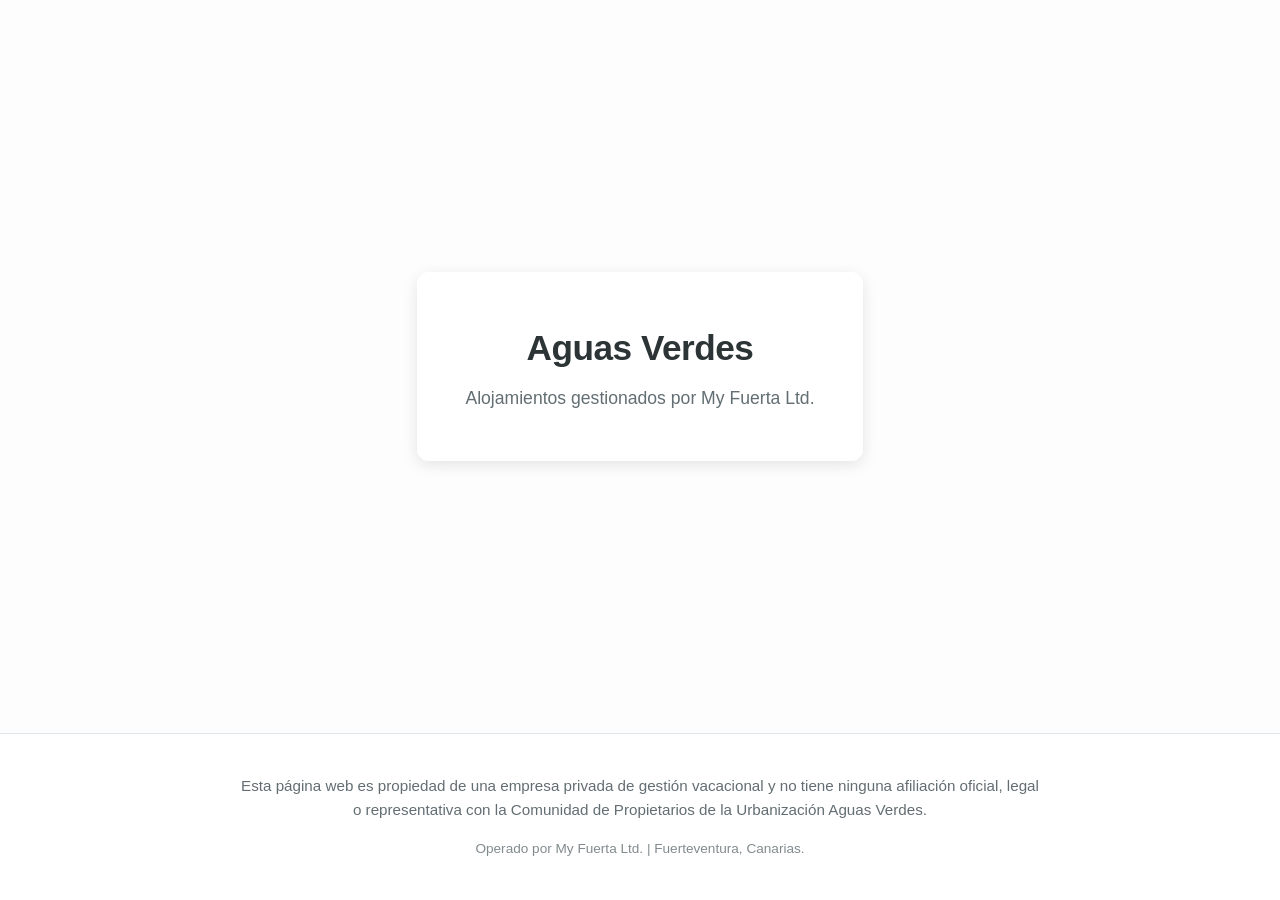
==== index.html @ 4057dfd4 "Add initial HTML structure for Aguas Verdes site" ====
<!DOCTYPE html>
<html lang="es">
<head>
    <meta charset="UTF-8">
    <meta name="viewport" content="width=device-width, initial-scale=1.0">
    <title>Bienvenido a Aguas Verdes - My Fuerta Ltd.</title>
    
    <meta property="og:title" content="Aguas Verdes, Fuerteventura - Alojamientos Privados">
    <meta property="og:description" content="Portal oficial de los alojamientos vacacionales gestionados por My Fuerta Ltd. en Fuerteventura.">
    <meta property="og:image" content="https://images.unsplash.com/photo-1596751303335-7bb67c4b4a68?q=80&w=1200">
    <meta property="og:url" content="https://aguasverdes.es">
    
    <style>
        /* Modern CSS Reset */
        *, *::before, *::after {
            box-sizing: border-box;
            margin: 0;
            padding: 0;
        }

        /* Essential typography and colors */
        :root {
            --primary-bg: #fdfdfd;
            --text-main: #2d3436;
            --text-secondary: #636e72;
            --font-family: -apple-system, BlinkMacSystemFont, "Segoe UI", Roboto, Helvetica, Arial, sans-serif;
            --border-color: #dfe6e9;
        }

        html, body {
            height: 100%;
            font-family: var(--font-family);
            color: var(--text-main);
            background-color: var(--primary-bg);
            line-height: 1.6;
            display: flex;
            flex-direction: column;
        }

        /* --- 1. Main Content Area (The beautiful photo) --- */
        main {
            flex: 1 0 auto; /* Ensures footer stays at the bottom */
            display: flex;
            justify-content: center;
            align-items: center;
            
            /* Responsive Background Image (Cloudflare optimized URL) */
            background-image: url('https://images.unsplash.com/photo-1596751303335-7bb67c4b4a68?q=80&w=2000&auto=format&fit=crop');
            background-size: cover;
            background-position: center bottom;
            background-repeat: no-repeat;
            
            /* Add a minimal filter for professionalism */
            filter: saturate(1.1);
        }
        
        /* Optional visual container, you can remove this later for text overlay */
        .content-placeholder {
            padding: 3rem;
            background: rgba(255, 255, 255, 0.9);
            border-radius: 12px;
            box-shadow: 0 4px 15px rgba(0,0,0,0.1);
            backdrop-filter: blur(5px);
            text-align: center;
        }
        
        h1 {
            font-weight: 700;
            font-size: 2.2rem;
            letter-spacing: -0.5px;
            margin-bottom: 0.5rem;
            color: var(--text-main);
        }
        
        p {
            color: var(--text-secondary);
            font-size: 1.1rem;
        }

        /* --- 2. The Legal Footer --- */
        footer {
            flex-shrink: 0; /* Ensures footer doesn't get squashed */
            background-color: #fff;
            padding: 2.5rem 1.5rem;
            border-top: 1px solid var(--border-color);
            text-align: center;
        }

        .disclaimer-container {
            max-width: 800px;
            margin: 0 auto;
        }

        p.disclaimer-text {
            font-size: 0.95rem; /* Large enough to be readable, small enough for respect */
            color: var(--text-secondary);
            margin-bottom: 1rem;
        }
        
        p.company-text {
            font-size: 0.85rem;
            color: var(--text-secondary);
            opacity: 0.8;
            font-weight: 500;
        }

        /* Responsiveness for mobile */
        @media (max-width: 600px) {
            h1 { font-size: 1.8rem; }
            .content-placeholder { padding: 1.5rem; width: 90%; }
            footer { padding: 1.5rem 1rem; }
            p.disclaimer-text { font-size: 0.9rem; }
        }
    </style>
</head>
<body>

    <main>
        <div class="content-placeholder">
            <h1>Aguas Verdes</h1>
            <p>Alojamientos gestionados por My Fuerta Ltd.</p>
        </div>
    </main>

    <footer>
        <div class="disclaimer-container">
            <p class="disclaimer-text">
                Esta página web es propiedad de una empresa privada de gestión vacacional y no tiene ninguna afiliación oficial, legal o representativa con la Comunidad de Propietarios de la Urbanización Aguas Verdes.
            </p>
            <p class="company-text">
                Operado por My Fuerta Ltd. | Fuerteventura, Canarias.
            </p>
        </div>
    </footer>

</body>
</html>
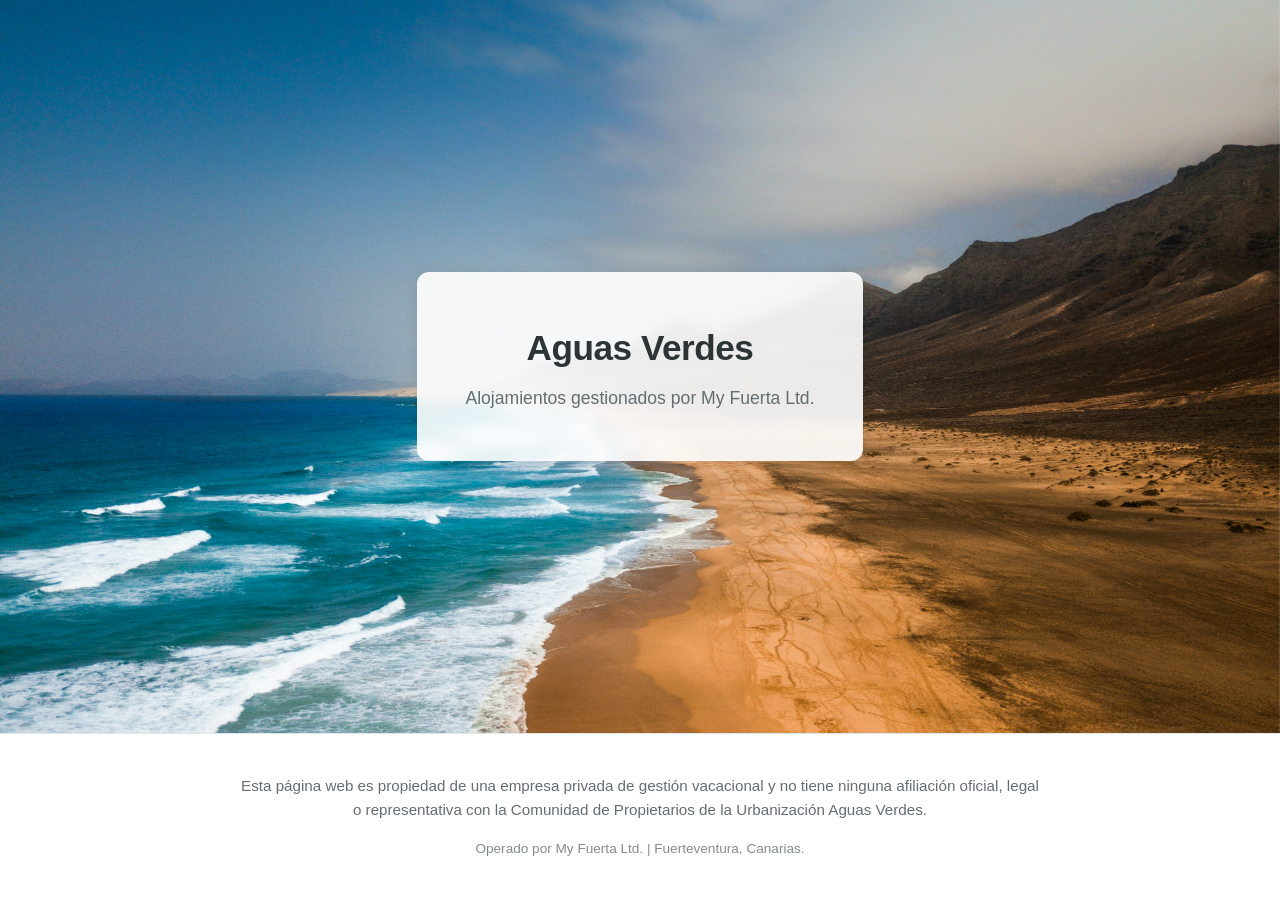
==== commit fd07d7b5: "fixing background" ====
--- a/index.html
+++ b/index.html
@@ -45,7 +45,7 @@
             align-items: center;
             
             /* Responsive Background Image (Cloudflare optimized URL) */
-            background-image: url('https://images.unsplash.com/photo-1596751303335-7bb67c4b4a68?q=80&w=2000&auto=format&fit=crop');
+            background-image: url('./hero-bg.jpg');
             background-size: cover;
             background-position: center bottom;
             background-repeat: no-repeat;
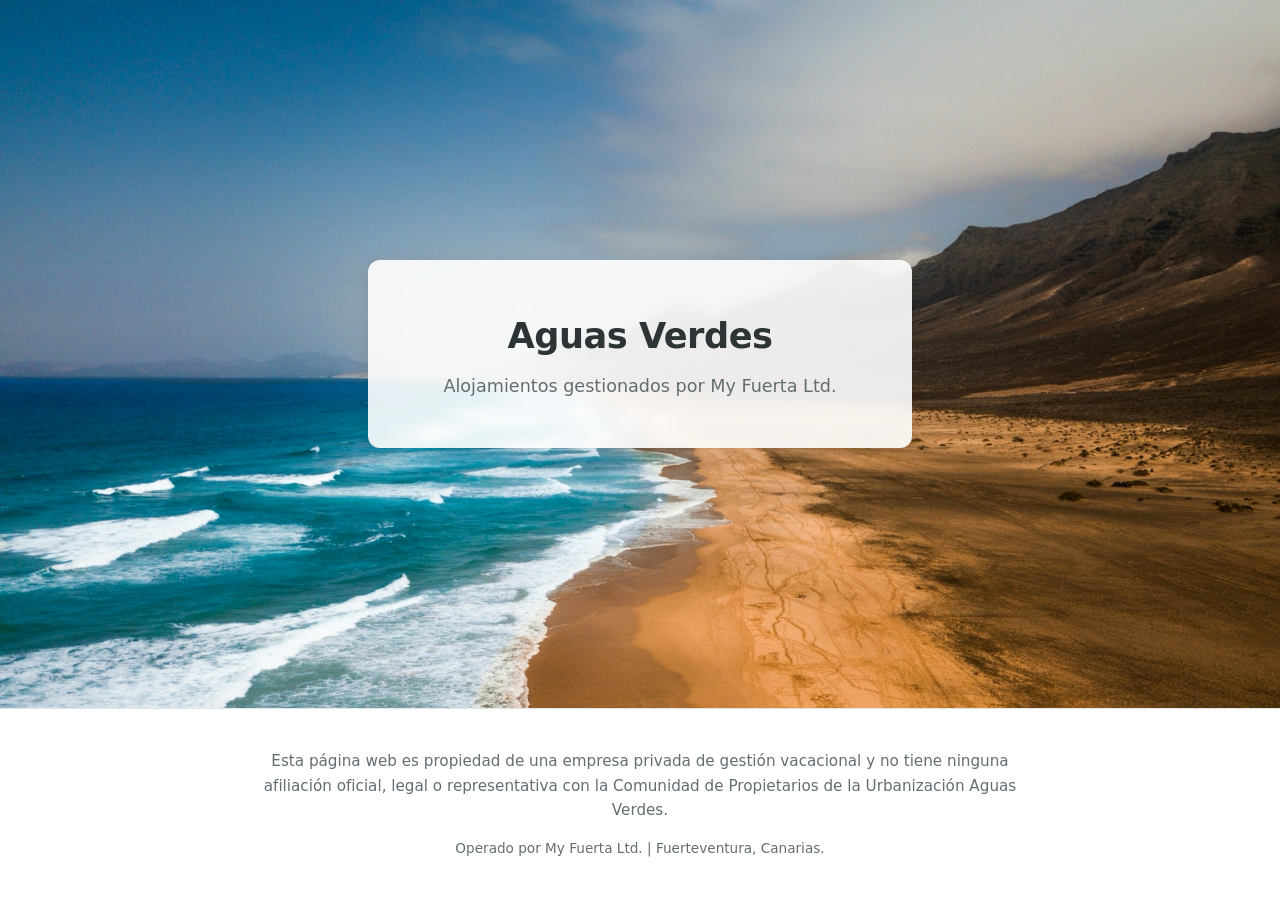
==== commit 8e7d606e: "optimise" ====
--- a/index.html
+++ b/index.html
@@ -4,12 +4,16 @@
     <meta charset="UTF-8">
     <meta name="viewport" content="width=device-width, initial-scale=1.0">
     <title>Bienvenido a Aguas Verdes - My Fuerta Ltd.</title>
-    
+    <meta name="description" content="Portal oficial de los alojamientos vacacionales gestionados por My Fuerta Ltd. en Aguas Verdes, Fuerteventura.">
+    <link rel="icon" type="image/svg+xml" href="data:image/svg+xml,%3Csvg xmlns='http://www.w3.org/2000/svg' viewBox='0 0 64 64'%3E%3Crect width='64' height='64' rx='14' fill='%231b5e7a'/%3E%3Cpath d='M8 40c8-6 16-6 24 0s16 6 24 0v14H8z' fill='%2374b9ff'/%3E%3Ccircle cx='46' cy='20' r='7' fill='%23ffeaa7'/%3E%3C/svg%3E">
+
+    <meta property="og:type" content="website">
+    <meta property="og:locale" content="es_ES">
     <meta property="og:title" content="Aguas Verdes, Fuerteventura - Alojamientos Privados">
     <meta property="og:description" content="Portal oficial de los alojamientos vacacionales gestionados por My Fuerta Ltd. en Fuerteventura.">
-    <meta property="og:image" content="https://images.unsplash.com/photo-1596751303335-7bb67c4b4a68?q=80&w=1200">
+    <meta property="og:image" content="https://aguasverdes.es/hero-bg.jpg">
     <meta property="og:url" content="https://aguasverdes.es">
-    
+
     <style>
         /* Modern CSS Reset */
         *, *::before, *::after {
@@ -23,12 +27,13 @@
             --primary-bg: #fdfdfd;
             --text-main: #2d3436;
             --text-secondary: #636e72;
-            --font-family: -apple-system, BlinkMacSystemFont, "Segoe UI", Roboto, Helvetica, Arial, sans-serif;
+            --font-family: system-ui, -apple-system, BlinkMacSystemFont, "Segoe UI", Roboto, Helvetica, Arial, sans-serif;
             --border-color: #dfe6e9;
         }
 
-        html, body {
-            height: 100%;
+        body {
+            min-height: 100vh;
+            min-height: 100dvh;
             font-family: var(--font-family);
             color: var(--text-main);
             background-color: var(--primary-bg);
@@ -43,27 +48,31 @@
             display: flex;
             justify-content: center;
             align-items: center;
-            
-            /* Responsive Background Image (Cloudflare optimized URL) */
+            padding: 1.5rem;
+
+            /* Responsive Background Image */
+            background-color: #1b5e7a;
             background-image: url('./hero-bg.jpg');
             background-size: cover;
             background-position: center bottom;
             background-repeat: no-repeat;
-            
+
             /* Add a minimal filter for professionalism */
             filter: saturate(1.1);
         }
-        
+
         /* Optional visual container, you can remove this later for text overlay */
         .content-placeholder {
+            width: min(100%, 34rem);
             padding: 3rem;
             background: rgba(255, 255, 255, 0.9);
             border-radius: 12px;
-            box-shadow: 0 4px 15px rgba(0,0,0,0.1);
+            box-shadow: 0 4px 15px rgba(0, 0, 0, 0.1);
+            -webkit-backdrop-filter: blur(5px);
             backdrop-filter: blur(5px);
             text-align: center;
         }
-        
+
         h1 {
             font-weight: 700;
             font-size: 2.2rem;
@@ -71,7 +80,7 @@
             margin-bottom: 0.5rem;
             color: var(--text-main);
         }
-        
+
         p {
             color: var(--text-secondary);
             font-size: 1.1rem;
@@ -96,20 +105,25 @@
             color: var(--text-secondary);
             margin-bottom: 1rem;
         }
-        
+
         p.company-text {
             font-size: 0.85rem;
             color: var(--text-secondary);
-            opacity: 0.8;
             font-weight: 500;
         }
 
         /* Responsiveness for mobile */
         @media (max-width: 600px) {
             h1 { font-size: 1.8rem; }
-            .content-placeholder { padding: 1.5rem; width: 90%; }
+            .content-placeholder { padding: 1.5rem; }
             footer { padding: 1.5rem 1rem; }
             p.disclaimer-text { font-size: 0.9rem; }
+        }
+
+        @media (max-height: 500px) {
+            main { padding: 1rem; }
+            .content-placeholder { padding: 1.5rem; }
+            footer { padding: 1.25rem 1rem; }
         }
     </style>
 </head>
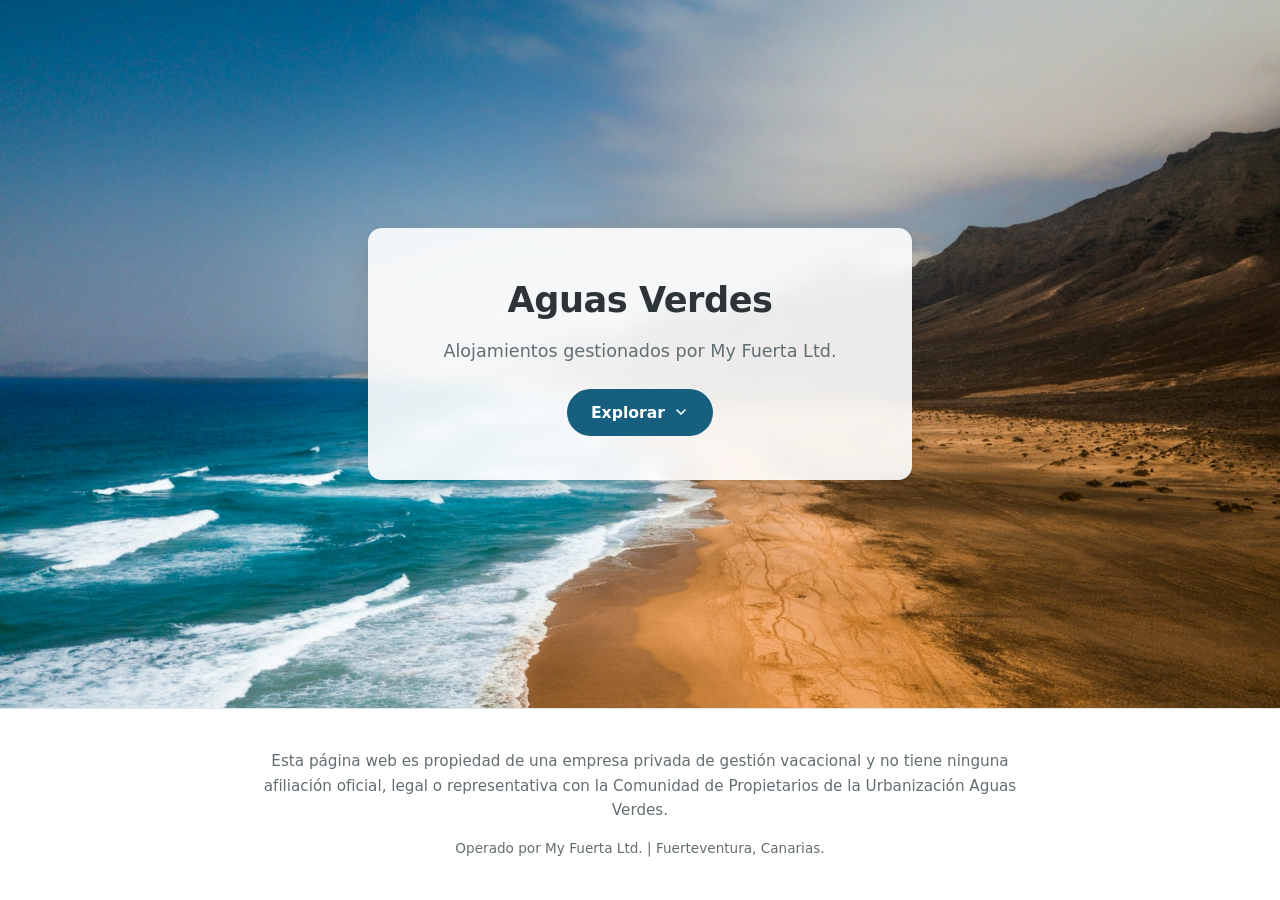
==== commit 6a78585b: "adding links" ====
--- a/index.html
+++ b/index.html
@@ -5,6 +5,7 @@
     <meta name="viewport" content="width=device-width, initial-scale=1.0">
     <title>Bienvenido a Aguas Verdes - My Fuerta Ltd.</title>
     <meta name="description" content="Portal oficial de los alojamientos vacacionales gestionados por My Fuerta Ltd. en Aguas Verdes, Fuerteventura.">
+    <link rel="canonical" href="https://aguasverdes.es/">
     <link rel="icon" type="image/svg+xml" href="data:image/svg+xml,%3Csvg xmlns='http://www.w3.org/2000/svg' viewBox='0 0 64 64'%3E%3Crect width='64' height='64' rx='14' fill='%231b5e7a'/%3E%3Cpath d='M8 40c8-6 16-6 24 0s16 6 24 0v14H8z' fill='%2374b9ff'/%3E%3Ccircle cx='46' cy='20' r='7' fill='%23ffeaa7'/%3E%3C/svg%3E">
 
     <meta property="og:type" content="website">
@@ -12,120 +13,9 @@
     <meta property="og:title" content="Aguas Verdes, Fuerteventura - Alojamientos Privados">
     <meta property="og:description" content="Portal oficial de los alojamientos vacacionales gestionados por My Fuerta Ltd. en Fuerteventura.">
     <meta property="og:image" content="https://aguasverdes.es/hero-bg.jpg">
-    <meta property="og:url" content="https://aguasverdes.es">
+    <meta property="og:url" content="https://aguasverdes.es/">
 
-    <style>
-        /* Modern CSS Reset */
-        *, *::before, *::after {
-            box-sizing: border-box;
-            margin: 0;
-            padding: 0;
-        }
-
-        /* Essential typography and colors */
-        :root {
-            --primary-bg: #fdfdfd;
-            --text-main: #2d3436;
-            --text-secondary: #636e72;
-            --font-family: system-ui, -apple-system, BlinkMacSystemFont, "Segoe UI", Roboto, Helvetica, Arial, sans-serif;
-            --border-color: #dfe6e9;
-        }
-
-        body {
-            min-height: 100vh;
-            min-height: 100dvh;
-            font-family: var(--font-family);
-            color: var(--text-main);
-            background-color: var(--primary-bg);
-            line-height: 1.6;
-            display: flex;
-            flex-direction: column;
-        }
-
-        /* --- 1. Main Content Area (The beautiful photo) --- */
-        main {
-            flex: 1 0 auto; /* Ensures footer stays at the bottom */
-            display: flex;
-            justify-content: center;
-            align-items: center;
-            padding: 1.5rem;
-
-            /* Responsive Background Image */
-            background-color: #1b5e7a;
-            background-image: url('./hero-bg.jpg');
-            background-size: cover;
-            background-position: center bottom;
-            background-repeat: no-repeat;
-
-            /* Add a minimal filter for professionalism */
-            filter: saturate(1.1);
-        }
-
-        /* Optional visual container, you can remove this later for text overlay */
-        .content-placeholder {
-            width: min(100%, 34rem);
-            padding: 3rem;
-            background: rgba(255, 255, 255, 0.9);
-            border-radius: 12px;
-            box-shadow: 0 4px 15px rgba(0, 0, 0, 0.1);
-            -webkit-backdrop-filter: blur(5px);
-            backdrop-filter: blur(5px);
-            text-align: center;
-        }
-
-        h1 {
-            font-weight: 700;
-            font-size: 2.2rem;
-            letter-spacing: -0.5px;
-            margin-bottom: 0.5rem;
-            color: var(--text-main);
-        }
-
-        p {
-            color: var(--text-secondary);
-            font-size: 1.1rem;
-        }
-
-        /* --- 2. The Legal Footer --- */
-        footer {
-            flex-shrink: 0; /* Ensures footer doesn't get squashed */
-            background-color: #fff;
-            padding: 2.5rem 1.5rem;
-            border-top: 1px solid var(--border-color);
-            text-align: center;
-        }
-
-        .disclaimer-container {
-            max-width: 800px;
-            margin: 0 auto;
-        }
-
-        p.disclaimer-text {
-            font-size: 0.95rem; /* Large enough to be readable, small enough for respect */
-            color: var(--text-secondary);
-            margin-bottom: 1rem;
-        }
-
-        p.company-text {
-            font-size: 0.85rem;
-            color: var(--text-secondary);
-            font-weight: 500;
-        }
-
-        /* Responsiveness for mobile */
-        @media (max-width: 600px) {
-            h1 { font-size: 1.8rem; }
-            .content-placeholder { padding: 1.5rem; }
-            footer { padding: 1.5rem 1rem; }
-            p.disclaimer-text { font-size: 0.9rem; }
-        }
-
-        @media (max-height: 500px) {
-            main { padding: 1rem; }
-            .content-placeholder { padding: 1.5rem; }
-            footer { padding: 1.25rem 1rem; }
-        }
-    </style>
+    <link rel="stylesheet" href="./styles.css">
 </head>
 <body>
 
@@ -133,6 +23,49 @@
         <div class="content-placeholder">
             <h1>Aguas Verdes</h1>
             <p>Alojamientos gestionados por My Fuerta Ltd.</p>
+
+            <details class="explore-details">
+                <summary class="explore-trigger">
+                    <span>Explorar</span>
+                    <svg class="explore-chevron" viewBox="0 0 20 20" fill="none" aria-hidden="true">
+                        <path d="M5 7.5L10 12.5L15 7.5" stroke="currentColor" stroke-width="2" stroke-linecap="round" stroke-linejoin="round"/>
+                    </svg>
+                </summary>
+
+                <nav class="explore-links" aria-label="Explorar Aguas Verdes">
+                    <a class="explore-link" href="./alojamientos/">
+                        <span>
+                            <span class="explore-link-title">Alojarse</span>
+                            <span class="explore-link-desc">Viviendas vacacionales en Aguas Verdes</span>
+                        </span>
+                        <span class="explore-link-arrow" aria-hidden="true">&rarr;</span>
+                    </a>
+
+                    <a class="explore-link" href="https://elpirataverde.net/" target="_blank" rel="noopener noreferrer">
+                        <span>
+                            <span class="explore-link-title">Comer</span>
+                            <span class="explore-link-desc">Restaurante El Pirata Verde</span>
+                        </span>
+                        <span class="explore-link-arrow" aria-hidden="true">&#8599;</span>
+                    </a>
+
+                    <a class="explore-link" href="https://piscinas.aguasverdes.es/" target="_blank" rel="noopener noreferrer">
+                        <span>
+                            <span class="explore-link-title">Piscinas</span>
+                            <span class="explore-link-desc">Piscinas naturales de Aguas Verdes</span>
+                        </span>
+                        <span class="explore-link-arrow" aria-hidden="true">&#8599;</span>
+                    </a>
+
+                    <a class="explore-link" href="https://urbanizacion.aguasverdes.es/" target="_blank" rel="noopener noreferrer">
+                        <span>
+                            <span class="explore-link-title">Urbanización</span>
+                            <span class="explore-link-desc">Información general de la urbanización</span>
+                        </span>
+                        <span class="explore-link-arrow" aria-hidden="true">&#8599;</span>
+                    </a>
+                </nav>
+            </details>
         </div>
     </main>
 
--- a/styles.css
+++ b/styles.css
@@ -0,0 +1,286 @@
+/* Modern CSS Reset */
+*, *::before, *::after {
+    box-sizing: border-box;
+    margin: 0;
+    padding: 0;
+}
+
+/* Essential typography and colors */
+:root {
+    interpolate-size: allow-keywords;
+    --primary-bg: #fdfdfd;
+    --text-main: #2d3436;
+    --text-secondary: #636e72;
+    --accent: #1b5e7a;
+    --accent-hover: #144960;
+    --font-family: system-ui, -apple-system, BlinkMacSystemFont, "Segoe UI", Roboto, Helvetica, Arial, sans-serif;
+    --border-color: #dfe6e9;
+}
+
+body {
+    min-height: 100vh;
+    min-height: 100dvh;
+    font-family: var(--font-family);
+    color: var(--text-main);
+    background-color: var(--primary-bg);
+    line-height: 1.6;
+    display: flex;
+    flex-direction: column;
+}
+
+/* --- 1. Main Content Area --- */
+main {
+    flex: 1 0 auto; /* Ensures footer stays at the bottom */
+    display: flex;
+    justify-content: center;
+    align-items: center;
+    padding: 1.5rem;
+
+    /* Responsive Background Image */
+    background-color: var(--accent);
+    background-image: url('./hero-bg.jpg');
+    background-size: cover;
+    background-position: center bottom;
+    background-repeat: no-repeat;
+
+    /* Add a minimal filter for professionalism */
+    filter: saturate(1.1);
+}
+
+.content-placeholder {
+    width: min(100%, 34rem);
+    padding: 2.75rem 2.5rem;
+    background: rgba(255, 255, 255, 0.9);
+    border-radius: 14px;
+    box-shadow: 0 8px 30px rgba(0, 0, 0, 0.14);
+    -webkit-backdrop-filter: blur(8px);
+    backdrop-filter: blur(8px);
+    text-align: center;
+}
+
+.content-placeholder--wide {
+    width: min(100%, 42rem);
+    text-align: left;
+}
+
+h1 {
+    font-weight: 700;
+    font-size: 2.2rem;
+    letter-spacing: -0.5px;
+    margin-bottom: 0.5rem;
+    color: var(--text-main);
+}
+
+p {
+    color: var(--text-secondary);
+    font-size: 1.1rem;
+}
+
+/* --- Native <details> "Explorar" Hub --- */
+.explore-details {
+    margin-top: 1.5rem;
+}
+
+.explore-trigger {
+    list-style: none;
+    display: inline-flex;
+    align-items: center;
+    justify-content: center;
+    gap: 0.5rem;
+    padding: 0.7rem 1.5rem;
+    border-radius: 999px;
+    background-color: var(--accent);
+    color: #fff;
+    font-weight: 600;
+    font-size: 0.98rem;
+    cursor: pointer;
+    user-select: none;
+    transition: background-color 0.2s ease, transform 0.15s ease;
+}
+
+.explore-trigger::-webkit-details-marker {
+    display: none;
+}
+
+.explore-trigger:hover {
+    background-color: var(--accent-hover);
+}
+
+.explore-trigger:active {
+    transform: scale(0.98);
+}
+
+.explore-trigger:focus-visible,
+.explore-link:focus-visible,
+.back-link:focus-visible {
+    outline: 2px solid var(--accent);
+    outline-offset: 3px;
+}
+
+.explore-chevron {
+    width: 1rem;
+    height: 1rem;
+    transition: transform 0.25s ease;
+}
+
+.explore-details[open] .explore-chevron {
+    transform: rotate(180deg);
+}
+
+.explore-details::details-content {
+    block-size: 0;
+    opacity: 0;
+    overflow: hidden;
+    transition: block-size 0.28s ease, opacity 0.22s ease, content-visibility 0.28s allow-discrete;
+}
+
+.explore-details[open]::details-content {
+    block-size: auto;
+    opacity: 1;
+}
+
+.explore-links {
+    margin-top: 1.25rem;
+    display: grid;
+    gap: 0.65rem;
+    text-align: left;
+}
+
+.explore-details[open] .explore-links {
+    animation: exploreFadeIn 0.22s ease;
+}
+
+@keyframes exploreFadeIn {
+    from {
+        opacity: 0;
+        transform: translateY(-4px);
+    }
+    to {
+        opacity: 1;
+        transform: translateY(0);
+    }
+}
+
+.explore-link {
+    display: flex;
+    align-items: center;
+    justify-content: space-between;
+    gap: 1rem;
+    padding: 0.85rem 1rem;
+    border-radius: 10px;
+    background: rgba(255, 255, 255, 0.85);
+    border: 1px solid var(--border-color);
+    text-decoration: none;
+    color: var(--text-main);
+    transition: border-color 0.2s ease, background-color 0.2s ease, transform 0.15s ease;
+}
+
+.explore-link:hover {
+    border-color: var(--accent);
+    background: #fff;
+    transform: translateY(-1px);
+}
+
+.explore-link-title {
+    display: block;
+    font-weight: 600;
+    font-size: 0.98rem;
+    color: var(--text-main);
+}
+
+.explore-link-desc {
+    display: block;
+    font-size: 0.85rem;
+    color: var(--text-secondary);
+    line-height: 1.35;
+}
+
+.explore-link-arrow {
+    flex-shrink: 0;
+    font-size: 1rem;
+    font-weight: 600;
+    color: var(--accent);
+}
+
+/* --- Subpage Elements (/alojamientos/) --- */
+.back-link {
+    display: inline-flex;
+    align-items: center;
+    gap: 0.35rem;
+    margin-bottom: 1rem;
+    font-size: 0.9rem;
+    font-weight: 600;
+    color: var(--accent);
+    text-decoration: none;
+}
+
+.back-link:hover {
+    color: var(--accent-hover);
+    text-decoration: underline;
+}
+
+.status-notice {
+    margin-top: 1.5rem;
+    padding: 1.25rem;
+    border-radius: 10px;
+    background: rgba(255, 255, 255, 0.85);
+    border: 1px dashed #b2bec3;
+}
+
+.status-notice h2 {
+    font-size: 1.05rem;
+    font-weight: 600;
+    color: var(--text-main);
+    margin-bottom: 0.35rem;
+}
+
+.status-notice p {
+    font-size: 0.95rem;
+}
+
+/* --- 2. The Legal Footer --- */
+footer {
+    flex-shrink: 0; /* Ensures footer doesn't get squashed */
+    background-color: #fff;
+    padding: 2.5rem 1.5rem;
+    border-top: 1px solid var(--border-color);
+    text-align: center;
+}
+
+.disclaimer-container {
+    max-width: 800px;
+    margin: 0 auto;
+}
+
+p.disclaimer-text {
+    font-size: 0.95rem; /* Large enough to be readable, small enough for respect */
+    color: var(--text-secondary);
+    margin-bottom: 1rem;
+}
+
+p.company-text {
+    font-size: 0.85rem;
+    color: var(--text-secondary);
+    font-weight: 500;
+}
+
+/* Responsiveness for mobile */
+@media (max-width: 600px) {
+    h1 { font-size: 1.8rem; }
+    .content-placeholder { padding: 1.5rem; }
+    footer { padding: 1.5rem 1rem; }
+    p.disclaimer-text { font-size: 0.9rem; }
+}
+
+@media (max-height: 500px) {
+    main { padding: 1rem; }
+    .content-placeholder { padding: 1.5rem; }
+    footer { padding: 1.25rem 1rem; }
+}
+
+@media (prefers-reduced-motion: reduce) {
+    *, *::before, *::after {
+        animation-duration: 0.01ms !important;
+        transition-duration: 0.01ms !important;
+    }
+}
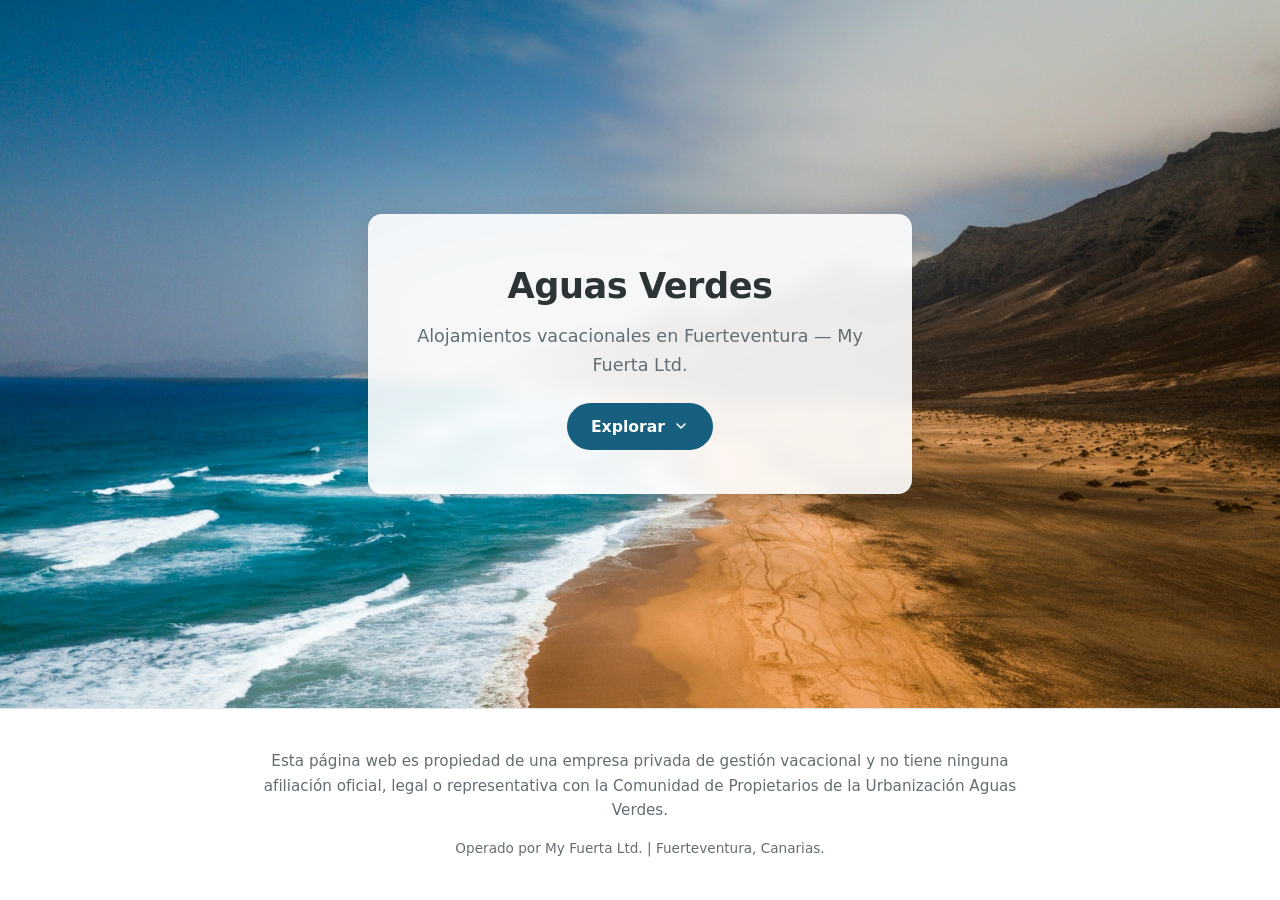
==== commit 80d3504d: "optimisation" ====
--- a/index.html
+++ b/index.html
@@ -3,26 +3,58 @@
 <head>
     <meta charset="UTF-8">
     <meta name="viewport" content="width=device-width, initial-scale=1.0">
-    <title>Bienvenido a Aguas Verdes - My Fuerta Ltd.</title>
-    <meta name="description" content="Portal oficial de los alojamientos vacacionales gestionados por My Fuerta Ltd. en Aguas Verdes, Fuerteventura.">
+    <!-- Google tag (gtag.js) -->
+    <script async src="https://www.googletagmanager.com/gtm.js?id=GTM-MJJ29KH5"></script>
+    <script>
+      window.dataLayer = window.dataLayer || [];
+      function gtag(){dataLayer.push(arguments);}
+      gtag('js', new Date());
+    </script>
+    <title>Aguas Verdes, Fuerteventura — Alojamientos Vacacionales | My Fuerta Ltd.</title>
+    <meta name="description" content="Alojamientos vacacionales en Aguas Verdes, Fuerteventura, gestionados por My Fuerta Ltd. Explora dónde alojarte, comer en El Pirata Verde y visitar las piscinas naturales.">
     <link rel="canonical" href="https://aguasverdes.es/">
     <link rel="icon" type="image/svg+xml" href="data:image/svg+xml,%3Csvg xmlns='http://www.w3.org/2000/svg' viewBox='0 0 64 64'%3E%3Crect width='64' height='64' rx='14' fill='%231b5e7a'/%3E%3Cpath d='M8 40c8-6 16-6 24 0s16 6 24 0v14H8z' fill='%2374b9ff'/%3E%3Ccircle cx='46' cy='20' r='7' fill='%23ffeaa7'/%3E%3C/svg%3E">
 
+    <link rel="preload" as="image" href="./hero-bg.jpg" fetchpriority="high">
+    <link rel="stylesheet" href="./styles.css">
+
     <meta property="og:type" content="website">
     <meta property="og:locale" content="es_ES">
-    <meta property="og:title" content="Aguas Verdes, Fuerteventura - Alojamientos Privados">
-    <meta property="og:description" content="Portal oficial de los alojamientos vacacionales gestionados por My Fuerta Ltd. en Fuerteventura.">
+    <meta property="og:site_name" content="Aguas Verdes — My Fuerta Ltd.">
+    <meta property="og:title" content="Aguas Verdes, Fuerteventura — Alojamientos Vacacionales">
+    <meta property="og:description" content="Portal oficial de los alojamientos vacacionales gestionados por My Fuerta Ltd. en Aguas Verdes, Fuerteventura.">
     <meta property="og:image" content="https://aguasverdes.es/hero-bg.jpg">
+    <meta property="og:image:width" content="1920">
+    <meta property="og:image:height" content="1078">
+    <meta property="og:image:alt" content="Costa oeste de Fuerteventura cerca de Aguas Verdes">
     <meta property="og:url" content="https://aguasverdes.es/">
+    <meta name="twitter:card" content="summary_large_image">
 
-    <link rel="stylesheet" href="./styles.css">
+    <script type="application/ld+json">
+    {
+      "@context": "https://schema.org",
+      "@graph": [
+        {
+          "@type": "WebSite",
+          "name": "Aguas Verdes — My Fuerta Ltd.",
+          "url": "https://aguasverdes.es/",
+          "inLanguage": "es"
+        },
+        {
+          "@type": "Organization",
+          "name": "My Fuerta Ltd.",
+          "url": "https://aguasverdes.es/"
+        }
+      ]
+    }
+    </script>
 </head>
 <body>
 
     <main>
         <div class="content-placeholder">
             <h1>Aguas Verdes</h1>
-            <p>Alojamientos gestionados por My Fuerta Ltd.</p>
+            <p>Alojamientos vacacionales en Fuerteventura &mdash; My Fuerta Ltd.</p>
 
             <details class="explore-details">
                 <summary class="explore-trigger">
--- a/styles.css
+++ b/styles.css
@@ -59,7 +59,7 @@
 }
 
 .content-placeholder--wide {
-    width: min(100%, 42rem);
+    width: min(100%, 56rem);
     text-align: left;
 }
 
@@ -219,23 +219,146 @@
     text-decoration: underline;
 }
 
-.status-notice {
+/* --- Property Listing Grid (/alojamientos/) --- */
+.listings-grid {
+    display: grid;
+    grid-template-columns: repeat(auto-fit, minmax(260px, 1fr));
+    gap: 1.25rem;
     margin-top: 1.5rem;
-    padding: 1.25rem;
-    border-radius: 10px;
-    background: rgba(255, 255, 255, 0.85);
-    border: 1px dashed #b2bec3;
-}
-
-.status-notice h2 {
-    font-size: 1.05rem;
-    font-weight: 600;
-    color: var(--text-main);
+}
+
+.listing-card {
+    display: flex;
+    flex-direction: column;
+    background: #fff;
+    border: 1px solid var(--border-color);
+    border-radius: 12px;
+    overflow: hidden;
+    box-shadow: 0 2px 10px rgba(0, 0, 0, 0.05);
+    transition: transform 0.18s ease, box-shadow 0.18s ease;
+}
+
+.listing-card:hover {
+    transform: translateY(-2px);
+    box-shadow: 0 8px 20px rgba(0, 0, 0, 0.09);
+}
+
+.listing-media {
+    aspect-ratio: 4 / 3;
+    overflow: hidden;
+    background: var(--border-color);
+}
+
+.listing-media img {
+    width: 100%;
+    height: 100%;
+    object-fit: cover;
+    display: block;
+}
+
+.listing-body {
+    flex: 1;
+    display: flex;
+    flex-direction: column;
+    padding: 1.15rem;
+}
+
+.listing-header {
+    display: flex;
+    align-items: baseline;
+    justify-content: space-between;
+    gap: 0.5rem;
     margin-bottom: 0.35rem;
 }
 
-.status-notice p {
-    font-size: 0.95rem;
+.listing-header h2 {
+    font-size: 1.2rem;
+    font-weight: 700;
+    color: var(--text-main);
+}
+
+.listing-rating {
+    font-size: 0.88rem;
+    font-weight: 600;
+    color: var(--text-main);
+    white-space: nowrap;
+}
+
+.listing-specs {
+    font-size: 0.85rem;
+    font-weight: 500;
+    color: var(--accent);
+    margin-bottom: 0.65rem;
+}
+
+.listing-desc {
+    font-size: 0.92rem;
+    color: var(--text-secondary);
+    line-height: 1.5;
+    margin-bottom: 1.1rem;
+    flex: 1;
+}
+
+.listing-cta {
+    display: inline-flex;
+    align-items: center;
+    justify-content: center;
+    gap: 0.4rem;
+    padding: 0.65rem 1rem;
+    border-radius: 8px;
+    background-color: var(--accent);
+    color: #fff;
+    font-size: 0.92rem;
+    font-weight: 600;
+    text-decoration: none;
+    transition: background-color 0.2s ease;
+}
+
+.listing-cta:hover {
+    background-color: var(--accent-hover);
+}
+
+.listing-cta:focus-visible {
+    outline: 2px solid var(--accent);
+    outline-offset: 2px;
+}
+
+.local-info {
+    display: grid;
+    grid-template-columns: repeat(auto-fit, minmax(210px, 1fr));
+    gap: 1.15rem;
+    margin-top: 1.75rem;
+    padding-top: 1.5rem;
+    border-top: 1px solid var(--border-color);
+}
+
+.local-info-item h2 {
+    font-size: 0.98rem;
+    font-weight: 700;
+    color: var(--text-main);
+    margin-bottom: 0.3rem;
+}
+
+.local-info-item p {
+    font-size: 0.88rem;
+    line-height: 1.5;
+    color: var(--text-secondary);
+}
+
+.local-info-item a {
+    color: var(--accent);
+    font-weight: 500;
+    text-decoration: underline;
+    text-underline-offset: 2px;
+}
+
+.local-info-item a:hover {
+    color: var(--accent-hover);
+}
+
+.local-info-item a:focus-visible {
+    outline: 2px solid var(--accent);
+    outline-offset: 2px;
 }
 
 /* --- 2. The Legal Footer --- */
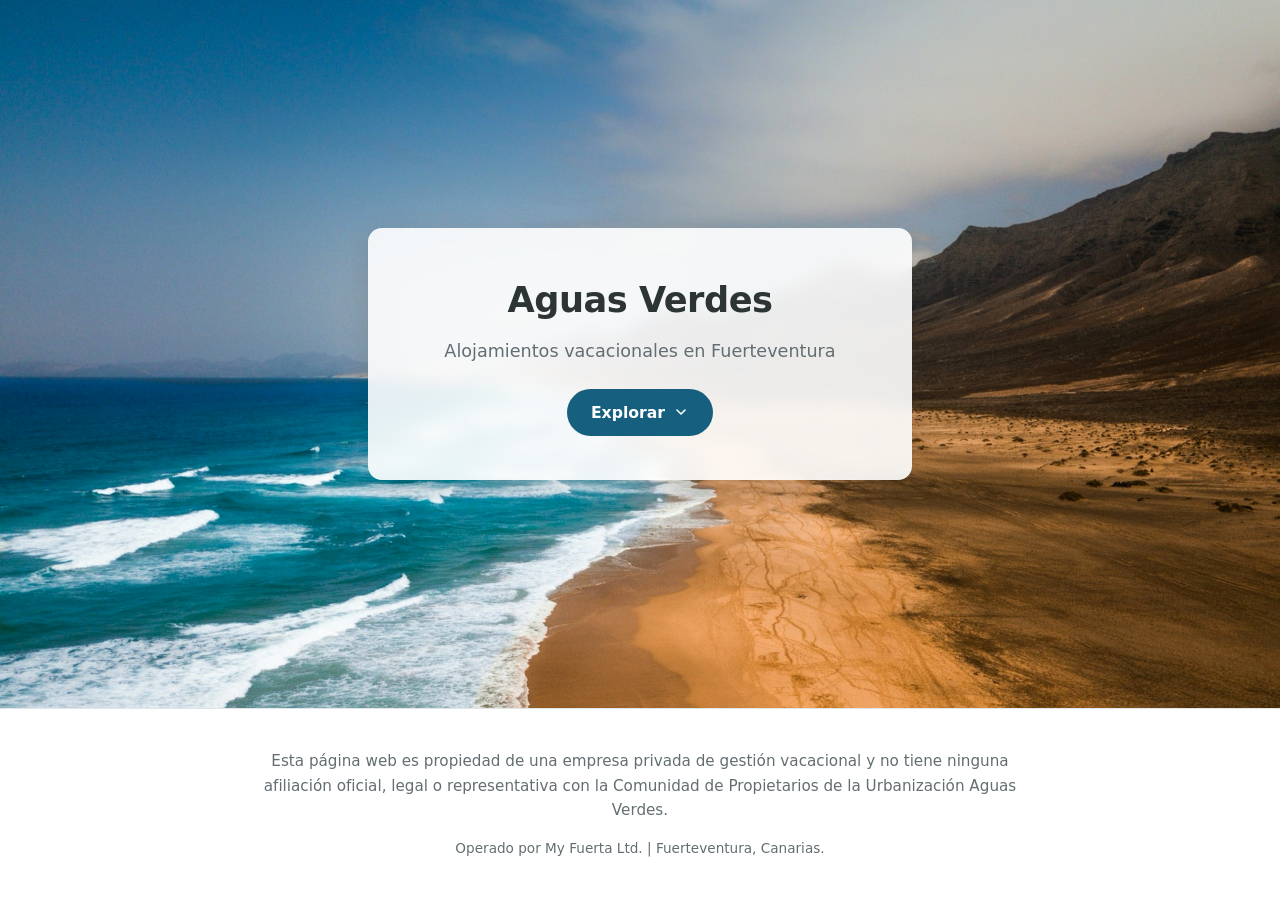
==== commit b273c1ca: "new My Asia picture" ====
--- a/index.html
+++ b/index.html
@@ -54,7 +54,7 @@
     <main>
         <div class="content-placeholder">
             <h1>Aguas Verdes</h1>
-            <p>Alojamientos vacacionales en Fuerteventura &mdash; My Fuerta Ltd.</p>
+            <p>Alojamientos vacacionales en Fuerteventura</p>
 
             <details class="explore-details">
                 <summary class="explore-trigger">
--- a/styles.css
+++ b/styles.css
@@ -323,44 +323,6 @@
     outline-offset: 2px;
 }
 
-.local-info {
-    display: grid;
-    grid-template-columns: repeat(auto-fit, minmax(210px, 1fr));
-    gap: 1.15rem;
-    margin-top: 1.75rem;
-    padding-top: 1.5rem;
-    border-top: 1px solid var(--border-color);
-}
-
-.local-info-item h2 {
-    font-size: 0.98rem;
-    font-weight: 700;
-    color: var(--text-main);
-    margin-bottom: 0.3rem;
-}
-
-.local-info-item p {
-    font-size: 0.88rem;
-    line-height: 1.5;
-    color: var(--text-secondary);
-}
-
-.local-info-item a {
-    color: var(--accent);
-    font-weight: 500;
-    text-decoration: underline;
-    text-underline-offset: 2px;
-}
-
-.local-info-item a:hover {
-    color: var(--accent-hover);
-}
-
-.local-info-item a:focus-visible {
-    outline: 2px solid var(--accent);
-    outline-offset: 2px;
-}
-
 /* --- 2. The Legal Footer --- */
 footer {
     flex-shrink: 0; /* Ensures footer doesn't get squashed */
